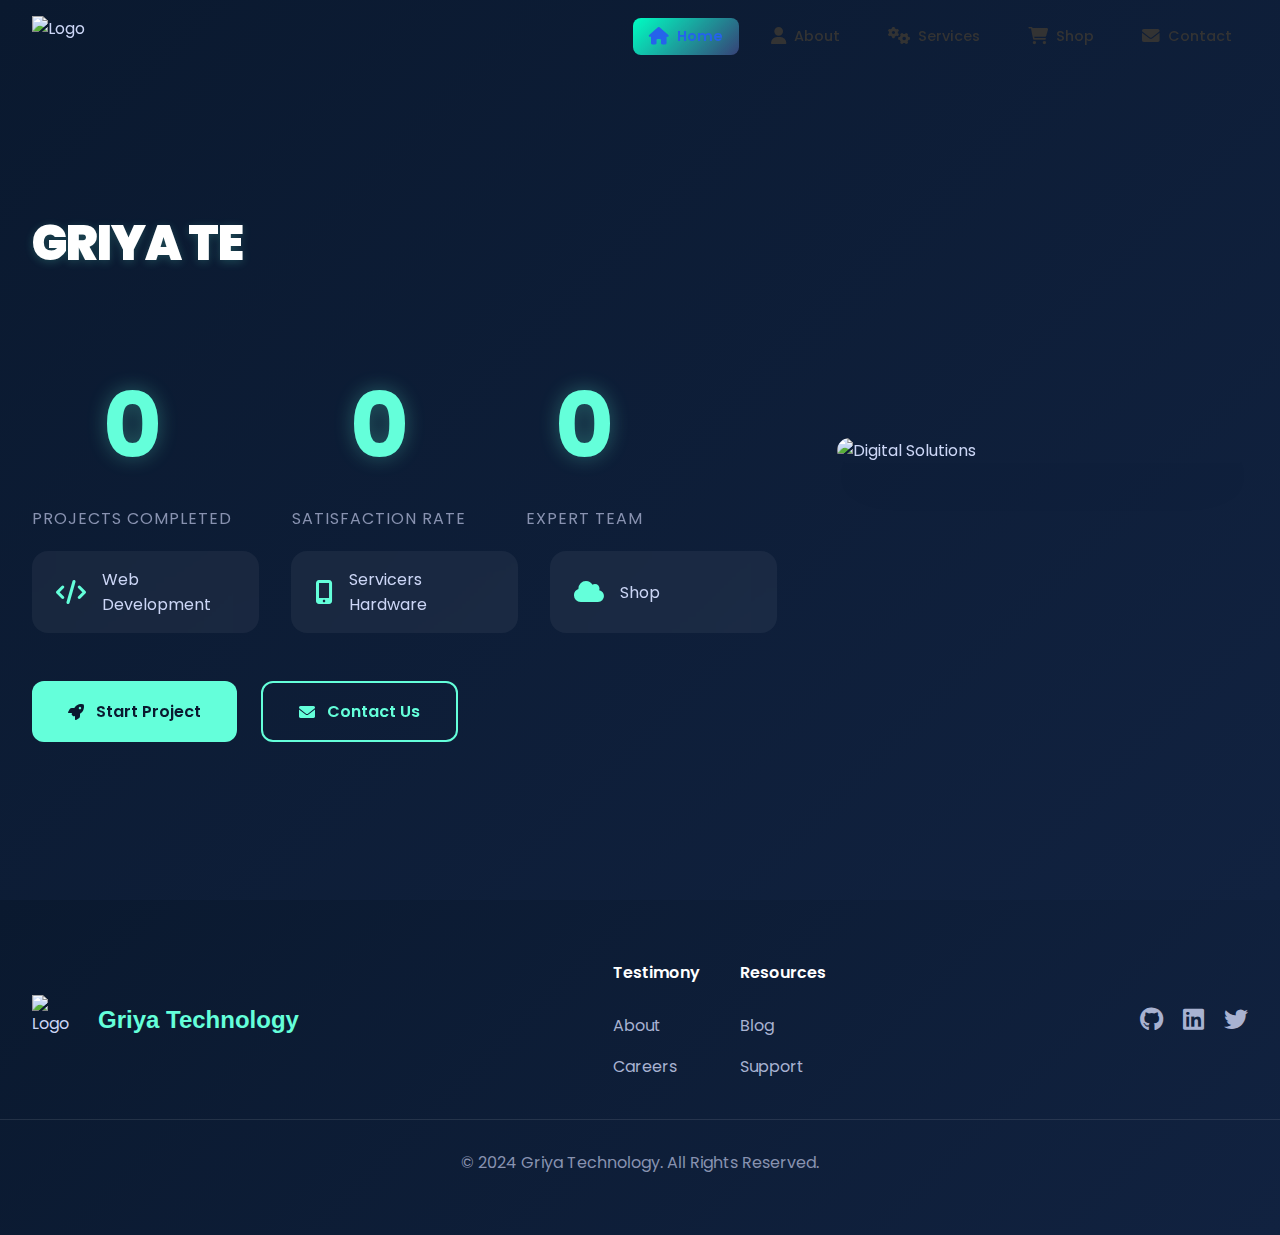
==== index.html @ c9a8cb69 "Add files via upload" ====
<!DOCTYPE html>
<html lang="en">
<head>
    <meta charset="UTF-8">
    <meta name="viewport" content="width=device-width, initial-scale=1.0">
    <title>Griyatechno</title>
    <link href="https://fonts.googleapis.com/css2?family=Poppins:wght@300;400;500;600;700&display=swap" rel="stylesheet">
    <link rel="stylesheet" href="https://cdnjs.cloudflare.com/ajax/libs/font-awesome/6.0.0/css/all.min.css">
    <link href="https://unpkg.com/aos@2.3.1/dist/aos.css" rel="stylesheet">
    <!-- meta tag -->
    <meta name="description" content="Griya Technology provides the best digital solutions and quality services for your business needs">
    <meta name="keywords" content="technology, digital solutions, web development, IT services">
        
    <!-- ikon -->
    <link rel="icon" type="image/png" href="assets/favicon.png">
    <link rel="stylesheet" href="home.css">
</head>
<body>
    
    <!-- loader -->
    <div class="preloader">
        <div class="loader"></div>
    </div>


    <nav class="navbar">
        <div class="nav-brand">
            <img src="/griya-technology/shared/images/WhatsApp_Image_2024-09-19_at_13.24.40__1_-removebg-preview (1).png" alt="Logo" class="logo">
        </div>
        
        <div class="hamburger">
            <span class="bar"></span>
            <span class="bar"></span>
            <span class="bar"></span>
        </div>

        <ul class="nav-menu" data-aos="fade-left">
            <li class="nav-item">
                <a href="/navbar/index.html" class="nav-link active">
                    <i class="fas fa-home"></i> Home
                </a>
            </li>
            <li class="nav-item">
                <a href="#about" class="nav-link">
                    <i class="fas fa-user"></i> About
                </a>
            </li>
            <li class="nav-item">
                <a href="/services/service.html" class="nav-link">
                    <i class="fas fa-cogs"></i> Services
                </a>
            <li class="nav-item">
                <a href="/shop/shop.html" class="nav-link">
                    <i class="fas fa-shopping-cart"></i> Shop
                </a>
            </li>
            <li class="nav-item">
                <a href="#contact" class="nav-link">
                    <i class="fas fa-envelope"></i> Contact
                </a>
            </li>
        </ul>
    </nav>


 <!-- efek partikel -->
 <div id="particles-js"></div>
    
    <!-- trail effect -->
    <canvas id="mouse-trail"></canvas>
    
    <!-- home -->
    <section class="home-section">
        <div class="container">
            <div class="content-wrapper">
                <div class="text-content" data-aos="fade-right" data-aos-duration="1200">
                    <div class="text-animation-container">
                        <div id="typewriter" class="main-title"></div>
                    </div>
                    
                   

                    <div class="counter-stats">
                        <div class="stat-item" data-aos="fade-up" data-aos-delay="100">
                            <span class="stat-number" data-target="150">0</span>
                            <span class="stat-label">Projects Completed</span>
                        </div>
                        <div class="stat-item" data-aos="fade-up" data-aos-delay="200">
                            <span class="stat-number" data-target="98">0</span>
                            <span class="stat-label">Satisfaction Rate</span>
                        </div>
                        <div class="stat-item" data-aos="fade-up" data-aos-delay="300">
                            <span class="stat-number" data-target="50">0</span>
                            <span class="stat-label">Expert Team</span>
                        </div>
                    </div>

                    
                    
                    <div class="features">
                        <div class="feature-item" data-aos="zoom-in" data-aos-delay="100">
                            <i class="fas fa-code"></i>
                            <span>Web Development</span>
                        </div>
                        <div class="feature-item" data-aos="zoom-in" data-aos-delay="200">
                            <i class="fas fa-mobile-alt"></i>
                            <span>Servicers Hardware </span>
                        </div>
                        <div class="feature-item" data-aos="zoom-in" data-aos-delay="300">
                            <i class="fas fa-cloud"></i>
                            <span>Shop</span>
                        </div>
                    </div>
                    
                    <div class="cta-group">
                        <a href="#" class="cta-button primary pulse-animation">
                            <i class="fas fa-rocket"></i>
                            <span>Start Project</span>
                        </a>
                        <a href="#" class="cta-button secondary glow-animation">
                            <i class="fas fa-envelope"></i>
                            <span>Contact Us</span>
                        </a>
                    </div>
                </div>
                
                <div class="media-content" data-aos="fade-up" data-aos-duration="1200">
                    <div class="image-wrapper">
                        <div class="image-overlay"></div>
                        <img src="/griya-technology/shared/images/WhatsApp_Image_2024-09-19_at_13.24.40__1_-removebg-preview (1).png" alt="Digital Solutions">
                        
                        <!-- Floating Elements -->
                        <div class="floating-card success-card">
                            <div class="card-icon">
                                <i class="fas fa-chart-line"></i>
                            </div>
                            <div class="card-content">
                                <span class="card-title">Success Rate</span>
                                <span class="card-value">98%</span>
                            </div>
                        </div>
                        
                        <div class="floating-card experience-card">
                            <div class="card-icon">
                                <i class="fas fa-award"></i>
                            </div>
                            <div class="card-content">
                                <span class="card-title">Years Experience</span>
                                <span class="card-value">10+</span>
                            </div>
                        </div>
                    </div>
                </div>
            </div>
        </div>
    </section>





     







    <footer class="footer">
        <div class="footer-container">
          <div class="footer-logo">
            <img src="/griya-technology/shared/images/WhatsApp_Image_2024-09-19_at_13.24.40__1_-removebg-preview (1).png" alt="Logo">
            <span class="footer-logo-text">Griya Technology</span>
          </div>
          
          <div class="footer-links">
            <div class="footer-column">
              <h4 class="footer-column-title">Testimony</h4>
              <a href="#" class="footer-link">About</a>
              <a href="#" class="footer-link">Careers</a>
            </div>
            <div class="footer-column">
              <h4 class="footer-column-title">Resources</h4>
              <a href="#" class="footer-link">Blog</a>
              <a href="#" class="footer-link">Support</a>
            </div>
          </div>
          
          <div class="footer-social">
            <a href="#" class="social-icon"><i class="fab fa-github"></i></a>
            <a href="#" class="social-icon"><i class="fab fa-linkedin"></i></a>
            <a href="#" class="social-icon"><i class="fab fa-twitter"></i></a>
          </div>
        </div>
        
        <div class="footer-bottom">
          © 2024 Griya Technology. All Rights Reserved.
        </div>
      </footer>






    <!-- link aos dan js-->
    <script src="https://unpkg.com/aos@2.3.1/dist/aos.js"></script>
    <script src="https://cdnjs.cloudflare.com/ajax/libs/particles.js/2.0.0/particles.min.js"></script>
    <script src="home.js"></script>
</body>
</html>
---- home.css ----
* {
  margin: 0;
  padding: 0;
  box-sizing: border-box;
  font-family: 'Poppins', sans-serif;
}

body, html {
background: linear-gradient(135deg, #0a192f 0%, #112240 100%);
background-attachment: fixed;
margin: 0;
padding: 0;
min-height: 100%;
color: #ccd6f6;
}

.navbar {
  background: transparent;
  padding: 1rem 2rem;
  display: flex;
  justify-content: space-between;
  align-items: center;
  box-shadow: 0 4px 20px rgba(0, 0, 0, 0);
  position: fixed;
  top: 0;
  width: 100%;
  z-index: 1000;
}

.nav-brand {
  display: flex;
  align-items: center;
}

.logo {
  height: 40px;
  width: auto;
  transition: transform 0.3s ease;
}

.logo:hover {
  transform: scale(1.05) rotate(2deg);
}

.nav-menu {
  display: flex;
  align-items: center;
  gap: 1rem;
  list-style: none;
}

.nav-item {
  position: relative;
}

.nav-link {
  color: #333;
  text-decoration: none;
  font-size: 0.9rem;
  font-weight: 500;
  transition: all 0.3s ease;
  display: flex;
  align-items: center;
  gap: 0.5rem;
  padding: 0.5rem 1rem;
  border-radius: 8px;
  position: relative;
  overflow: hidden;
  animation: bluePurpleGradientChange 10s infinite; /* Durasi animasi: 3 detik */
  transition: color 0.3s ease;
}

.nav-link i {
  font-size: 1.1rem;
  transition: transform 0.3s ease;
  position: relative;
  z-index: 1;
}


/* pc */
@media (min-width: 769px) {
  .nav-link::before {
      content: '';
      position: absolute;
      top: 0;
      left: 0;
      width: 100%;
      height: 100%;
      background:  linear-gradient(120deg, transparent 0%, transparent 50%, rgba(37, 99, 235, 0.1) 50%, rgba(37, 99, 235, 0.1) 100%);
      transition: transform 0.5s cubic-bezier(0.65, 0, 0.35, 1);
      transform: translateX(-100%);
      z-index: 0;
  }

  .nav-link:hover::before {
      transform: translateX(0);
  }

  .nav-link span {
      position: relative;
      z-index: 1;
  }

  .nav-link:hover {
      color: #2563eb;
  }

  .nav-link:hover i {
      transform: translateY(-3px) rotate(-10deg);
  }

  .nav-item::after {
      content: '';
      position: absolute;
      bottom: 0;
      left: 50%;
      width: 0;
      height: 2px;
      background: linear-gradient(90deg, #2563eb, #6366f1);
      transition: width 0.3s ease, left 0.3s ease;
  }

  .nav-item:hover::after {
      width: 100%;
      left: 0;
  }
}

/* hamburger menu */
.hamburger {
  display: none;
  cursor: pointer;
  padding: 0.5rem;
  border-radius: 8px;
  transition: all 0.3s ease;
  z-index: 1001;
  background-color: transparent;
}

.bar {
  display: block;
  width: 25px;
  height: 3px;
  margin: 5px auto;
  transition: all 0.4s cubic-bezier(0.68, -0.6, 0.32, 1.6);
  background-color: rgb(221, 243, 255);
  border-radius: 2px;
}

/* hp */
@media (max-width: 768px) {
  .hamburger {
      display: block;
  }

  .hamburger:hover {
      background-color: rgba(37, 99, 235, 0.1);
      transform: scale(1.05);
  }

  .hamburger.active {
      transform: rotate(180deg);
  }

  .hamburger.active .bar:nth-child(1) {
      transform: rotate(45deg) translate(6px, 6px);
  }

  .hamburger.active .bar:nth-child(2) {
      opacity: 0;
      transform: translateX(-15px);
  }

  .hamburger.active .bar:nth-child(3) {
      transform: rotate(-45deg) translate(6px, -6px);
  }

  .nav-menu {
      position: fixed;
      right: -100%;
      top: 70px;
      gap: 0;
      flex-direction: column;
      background: transparent;
      width: 300px;
      padding: 2rem;
      border-radius: 20px;
      box-shadow: 0 10px 30px rgba(0, 0, 0, 0);
      transition: all 0.5s cubic-bezier(0.68, -0.55, 0.265, 1.55);
      transform: translateX(100px) scale(0.8);
      opacity: 0;
      pointer-events: none;
  }

  .nav-menu.active {
      right: 10px;
      transform: translateX(0) scale(1);
      opacity: 1;
      pointer-events: auto;
  }

  .nav-item {
      width: 100%;
      margin: 8px 0;
      transform: translateX(50px);
      opacity: 0;
      transition: all 0.5s ease;
  }

  .nav-menu.active .nav-item {
      transform: translateX(0);
      opacity: 1;
  }

  .nav-link {
      padding: 1rem 1.5rem;
      background: rgba(195, 226, 246, 0.888);
      border: 1px solid rgba(37, 99, 235, 0.1);
      width: 100%;
      transition: all 0.3s ease;
  }

  /* hamburger active */
  .nav-link:hover {
      background: linear-gradient(135deg, rgb(183, 255, 238), rgba(136, 138, 247, 0.341));
      color: #2563eb;
      transform: translateX(10px);
      border-color: rgba(37, 99, 235, 0.3);
      box-shadow: 0 4px 12px rgba(37, 99, 235, 0.1);
  }

  .nav-link:hover i {
      transform: translateX(5px) rotate(15deg);
      color: #2563eb;
  }

  /* animasi delay */
  .nav-menu.active .nav-item:nth-child(1) { transition-delay: 0.1s; }
  .nav-menu.active .nav-item:nth-child(2) { transition-delay: 0.2s; }
  .nav-menu.active .nav-item:nth-child(3) { transition-delay: 0.3s; }
  .nav-menu.active .nav-item:nth-child(4) { transition-delay: 0.4s; }
  .nav-menu.active .nav-item:nth-child(5) { transition-delay: 0.5s; }
  .nav-menu.active .nav-item:nth-child(6) { transition-delay: 0.6s; }
  .nav-menu.active .nav-item:nth-child(7) { transition-delay: 0.7s; }

  /* animasi pu,ses */
  @keyframes pulse {
      0% { transform: scale(1); }
      50% { transform: scale(1.02); }
      100% { transform: scale(1); }
  }

  .nav-link:active {
      animation: pulse 0.3s ease;
  }
}

/* halaman active */
.nav-link.active {
  color: #2563eb;
  background: linear-gradient(135deg, rgb(0, 255, 195), rgba(136, 138, 247, 0.341));
  font-weight: 600;
}

/* animasi pas scrolling */
html {
  scroll-behavior: smooth;
}

/* ini opsional = menambahkan warna gradasi */
body {
  background: linear-gradient(135deg, #f0f4ff, #ffffff);
  min-height: 100vh;
}

/* navbar pas scroll */
.navbar.scrolled {

background-color: rgba(0, 0, 0, 0.223);
backdrop-filter: blur(2px);

}

/* indikator animasi */
.scroll-indicator {
  position: fixed;
  bottom: 20px;
  left: 50%;
  transform: translateX(-50%);
  opacity: 0;
  transition: opacity 0.3s ease;
}

.scroll-indicator.visible {
  opacity: 1;
}

@keyframes bluePurpleGradientChange {
0% {
    color: #1e3a8a; /* Biru Tua */
}
25% {
    color: #2563eb; /* Biru Sedang */
}
50% {
    color: #7c3aed; /* Ungu Tua */
}
75% {
    color: #a78bfa; /* Ungu Muda */
}
100% {
    color: #1e3a8a; /* Kembali ke Biru Tua */
}
}










/* Particles Background */
#particles-js {
position: fixed;
width: 100%;
height: 100%;
top: 0;
left: 0;
background: linear-gradient(135deg, #0a192f 0%, #112240 100%);
background-attachment: fixed;
z-index: 1;
}

#mouse-trail {
  position: fixed;
  top: 0;
  left: 0;
  pointer-events: none;
  z-index: 2;
  mix-blend-mode: screen;
}

.home-section {
  position: relative;
  min-height: 100vh;
  display: flex;
  align-items: center;
  padding: 80px 0;
  z-index: 2;
  overflow: hidden;
}

.container {
  max-width: 1280px;
  margin: 0 auto;
  padding: 0 32px;
  width: 100%;
}

.content-wrapper {
  display: flex;
  align-items: center;
  gap: 60px;
  flex-wrap: wrap;
}

.text-animation-container {
  height: 120px;
  margin-bottom: 1px;
  margin-top: 60px;
  position: relative;
}

.main-title {
  font-family: 'Montserrat', sans-serif;
  font-size: clamp(32px, 5vw, 48px);
  font-weight: 900;
  color: #ffffff;
  line-height: 1.1;
  letter-spacing: -0.02em;
  text-shadow: 0 2px 10px rgba(100, 255, 218, 0.2);
  margin-bottom: 16px;
}

.counter-stats {
  display: flex;
  gap: 60px;
  margin: 20px 0;
  flex-wrap: wrap;
}

.stat-item {
  text-align: center;
  position: relative;
}

.stat-item::after {
  content: '';
  position: absolute;
  bottom: -8px;
  left: 50%;
  transform: translateX(-50%);
  width: 40%;
  height: 3px;
  background: #64ffda;
  border-radius: 2px;
  opacity: 0;
  transition: all 0.3s ease;
}

.stat-item:hover::after {
  opacity: 1;
  width: 80%;
}

.stat-number {
  font-size: clamp(60px, 8vw, 90px);
  font-weight: 700;
  color: #64ffda;
  display: block;
  margin-bottom: 12px;
  text-shadow: 0 0 20px rgba(100, 255, 218, 0.3);
}

.stat-label {
  color: #8892b0;
  font-size: 16px;
  text-transform: uppercase;
  letter-spacing: 1px;
}

.description {
  font-family: 'Inter', sans-serif;
  font-size: clamp(16px, 2vw, 20px);
  color: #a8b2d1;
  line-height: 1.8;
  margin-bottom: 48px;
  max-width: 600px;
}

.features {
  display: flex;
  gap: 32px;
  margin-bottom: 48px;
  flex-wrap: wrap;
}

.feature-item {
  display: flex;
  align-items: center;
  gap: 16px;
  color: #ccd6f6;
  padding: 16px 24px;
  background: rgba(255, 255, 255, 0.05);
  border-radius: 16px;
  transition: all 0.4s cubic-bezier(0.175, 0.885, 0.32, 1.275);
  backdrop-filter: blur(10px);
  flex: 1;
  min-width: 200px;
}

.feature-item:hover {
  transform: translateY(-8px) scale(1.02);
  background: rgba(100, 255, 218, 0.1);
  box-shadow: 0 10px 30px -10px rgba(100, 255, 218, 0.2);
}

.feature-item i {
  color: #64ffda;
  font-size: 24px;
  transition: transform 0.3s ease;
}

.feature-item:hover i {
  transform: scale(1.2);
}

.cta-group {
  display: flex;
  gap: 24px;
  flex-wrap: wrap;
}

.cta-button {
  display: flex;
  align-items: center;
  gap: 12px;
  padding: 16px 36px;
  border-radius: 12px;
  font-family: 'Inter', sans-serif;
  font-weight: 600;
  text-decoration: none;
  transition: all 0.3s cubic-bezier(0.4, 0, 0.2, 1);
  position: relative;
  overflow: hidden;
}

.cta-button.primary {
  background: #64ffda;
  color: #0a192f;
}

.cta-button.primary:hover {
  background: #a8fff1;
  transform: translateY(-2px);
}

.cta-button.secondary {
  background: transparent;
  border: 2px solid #64ffda;
  color: #64ffda;
}

.cta-button.secondary:hover {
  background: rgba(100, 255, 218, 0.1);
  transform: translateY(-2px);
}

.media-content {
  flex: 1;
  position: relative;
  min-width: 300px;
}

.image-wrapper {
  position: relative;
  border-radius: 24px;
  overflow: hidden;
  box-shadow: 0 25px 50px -12px rgba(0, 0, 0, 0.4);
}

.image-overlay {
  position: absolute;
  top: 0;
  left: 0;
  width: 100%;
  height: 100%;
  background: linear-gradient(45deg, rgba(100, 255, 218, 0.2), transparent);
  z-index: 1;
  opacity: 0;
  transition: opacity 0.3s ease;
}

.image-wrapper:hover .image-overlay {
  opacity: 1;
}

.image-wrapper img {
  width: 100%;
  height: auto;
  display: block;
  transition: transform 0.6s cubic-bezier(0.4, 0, 0.2, 1);
}

.image-wrapper:hover img {
  transform: scale(1.08);
}

.floating-card {
  position: absolute;
  background: rgba(255, 255, 255, 0.08);
  backdrop-filter: blur(16px);
  padding: 24px;
  border-radius: 20px;
  display: flex;
  align-items: center;
  gap: 20px;
  z-index: 2;
  transition: all 0.4s cubic-bezier(0.175, 0.885, 0.32, 1.275);
  border: 1px solid rgba(255, 255, 255, 0.1);
}

.success-card {
  bottom: 40px;
  right: -40px;
}

.experience-card {
  top: 40px;
  left: -40px;
}

.floating-card:hover {
  transform: translateY(-8px) scale(1.05);
  background: rgba(255, 255, 255, 0.12);
  border-color: rgba(100, 255, 218, 0.3);
}

.card-icon {
  width: 56px;
  height: 56px;
  background: #64ffda;
  border-radius: 16px;
  display: flex;
  align-items: center;
  justify-content: center;
  transition: all 0.3s ease;
}

.floating-card:hover .card-icon {
  transform: rotate(10deg) scale(1.1);
}

.card-icon i {
  color: #0a192f;
  font-size: 28px;
}

.card-content {
  display: flex;
  flex-direction: column;
}

.card-title {
  color: #ccd6f6;
  font-size: 16px;
  margin-bottom: 6px;
  font-weight: 500;
}

.card-value {
  color: #ffffff;
  font-size: 28px;
  font-weight: 700;
  letter-spacing: -0.02em;
}

.scroll-indicator {
  position: absolute;
  bottom: 48px;
  left: 50%;
  transform: translateX(-50%);
  display: flex;
  flex-direction: column;
  align-items: center;
  gap: 12px;
  opacity: 0.8;
  transition: opacity 0.3s ease;
}

.scroll-indicator:hover {
  opacity: 1;
}

.mouse {
  width: 32px;
  height: 48px;
  border: 2px solid #64ffda;
  border-radius: 24px;
  display: flex;
  justify-content: center;
  padding-top: 10px;
}

.wheel {
  width: 4px;
  height: 8px;
  background-color: #64ffda;
  border-radius: 2px;
  animation: scroll 2s cubic-bezier(0.76, 0, 0.3, 1) infinite;
}

.arrow {
  width: 14px;
  height: 14px;
  border-right: 2px solid #64ffda;
  border-bottom: 2px solid #64ffda;
  transform: rotate(45deg);
  animation: arrow-bounce 2s cubic-bezier(0.76, 0, 0.3, 1) infinite;
}


/* keyframes */
@keyframes scroll {
  0% {
    transform: translateY(0);
    opacity: 1;
  }
  60% {
    transform: translateY(20px);
    opacity: 0;
  }
  100% {
    transform: translateY(0);
    opacity: 1;
  }
}

@keyframes arrow-bounce {
  0%, 100% {
    transform: rotate(45deg) translate(0, 0);
  }
  50% {
    transform: rotate(45deg) translate(8px, 8px);
  }
}




:root {
--primary-color: #64ffda;
--dark-background: #0a192f;
--text-color: #ccd6f6;
}

/* Hp */
@media only screen and (max-width: 480px) {
.container {
  padding: 0 12px;
  max-width: 100%;
}

.content-wrapper {
  flex-direction: column;
  align-items: center;
}

.main-title {
  font-size: 40px;
  text-align: center;
}

.description {
  font-size: 14px;
  text-align: center;
  max-width: 100%;
}

.counter-stats {
  display: grid;
  grid-template-columns: repeat(3, 1fr); 
  gap: 25px; 
  justify-content: center; 
  padding: 10px; 
  font-size: 14px; 
}


.features {
  justify-content: center;
  gap: 25px;
}

.feature-item {
  width: calc(50% - 25px);
  max-width: 100px;
}

.cta-group {
  flex-direction: column;
  align-items: center;
  gap: 15px;
}

.cta-button {
  width: 100%;
  max-width: 300px;
}

.media-content {
  width: 100%;
}

.floating-card {
  width: 100%;
  max-width: 320px;
  margin: 10px 0;
  padding: 20px;
}

.card-icon {
  width: 85px;
  height: 40px;
}

.card-value {
  font-size: 18px;
}
}

/* tablwt */
@media only screen and (min-width: 481px) and (max-width: 768px) {
.container {
  padding: 0 24px;
}

.content-wrapper {
  flex-direction: column;
  align-items: center;
}

.main-title {
  font-size: 36px;
  text-align: center;
}

.description {
  font-size: 16px;
  text-align: center;
  max-width: 100%;
}

.counter-stats {
  justify-content: center;
  gap: 40px;
}

.features {
  justify-content: center;
  gap: 25px;
}

.feature-item {
  width: calc(50% - 25px);
  max-width: 400px;
}

.cta-group {
  flex-direction: column;
  align-items: center;
  gap: 20px;
}

.cta-button {
  width: 100%;
  max-width: 400px;
}
}

/* laptop/dekstop */
@media only screen and (min-width: 769px) and (max-width: 1024px) {
.container {
  max-width: 1024px;
  padding: 0 32px;
}

.content-wrapper {
  gap: 40px;
}

.features {
  gap: 30px;
}

.feature-item {
  flex-basis: calc(33.33% - 30px);
}
}


@media only screen and (-webkit-min-device-pixel-ratio: 2), 
     only screen and (min-resolution: 192dpi) {
.main-title {
  text-shadow: 0 2px 15px rgba(100, 255, 218, 0.3);
}

.stat-number {
  text-shadow: 0 0 25px rgba(100, 255, 218, 0.4);
}
}







@keyframes glowing{
  0% {background-position: 0 0;}
  50% {background-position: 400% 0;}
  100% {background-position: 0 0;}
}
















/* Footer Styling */
.footer {
background: linear-gradient(135deg, #0a192f 0%, #112240 100%);
color: #ccd6f6;
padding: 60px 0;
position: relative;
z-index: 3;
}

.footer-container {
max-width: 1280px;
margin: 0 auto;
padding: 0 32px;
display: flex;
justify-content: space-between;
align-items: center;
flex-wrap: wrap;
}

.footer-logo {
display: flex;
align-items: center;
gap: 16px;
}

.footer-logo img {
width: 50px;
height: 50px;
}

.footer-logo-text {
font-family: 'Montserrat', sans-serif;
font-size: 24px;
font-weight: 700;
color: #64ffda;
}

.footer-links {
display: flex;
gap: 40px;
}

.footer-column {
display: flex;
flex-direction: column;
gap: 16px;
}

.footer-column-title {
color: #ffffff;
font-weight: 600;
margin-bottom: 12px;
}

.footer-link {
color: #a8b2d1;
text-decoration: none;
transition: color 0.3s ease;
}

.footer-link:hover {
color: #64ffda;
}

.footer-social {
display: flex;
gap: 20px;
}

.social-icon {
color: #a8b2d1;
font-size: 24px;
transition: color 0.3s ease, transform 0.3s ease;
}

.social-icon:hover {
color: #64ffda;
transform: scale(1.2);
}

.footer-bottom {
border-top: 1px solid rgba(255, 255, 255, 0.1);
padding-top: 30px;
margin-top: 40px;
text-align: center;
color: #8892b0;
}

/* Responsive Adjustments */
@media only screen and (max-width: 768px) {
.footer-container {
  flex-direction: column;
  text-align: center;
  gap: 40px;
  padding: 0 24px;
}

.footer-links {
  flex-direction: column;
  gap: 30px;
  align-items: center;
}

.footer-column {
  align-items: center;
}

.footer-social {
  justify-content: center;
}
}

@media only screen and (max-width: 480px) {
.footer {
  padding: 40px 0;
}

.footer-logo-text {
  font-size: 20px;
}

.footer-links {
  gap: 20px;
}

.social-icon {
  font-size: 20px;
}
}
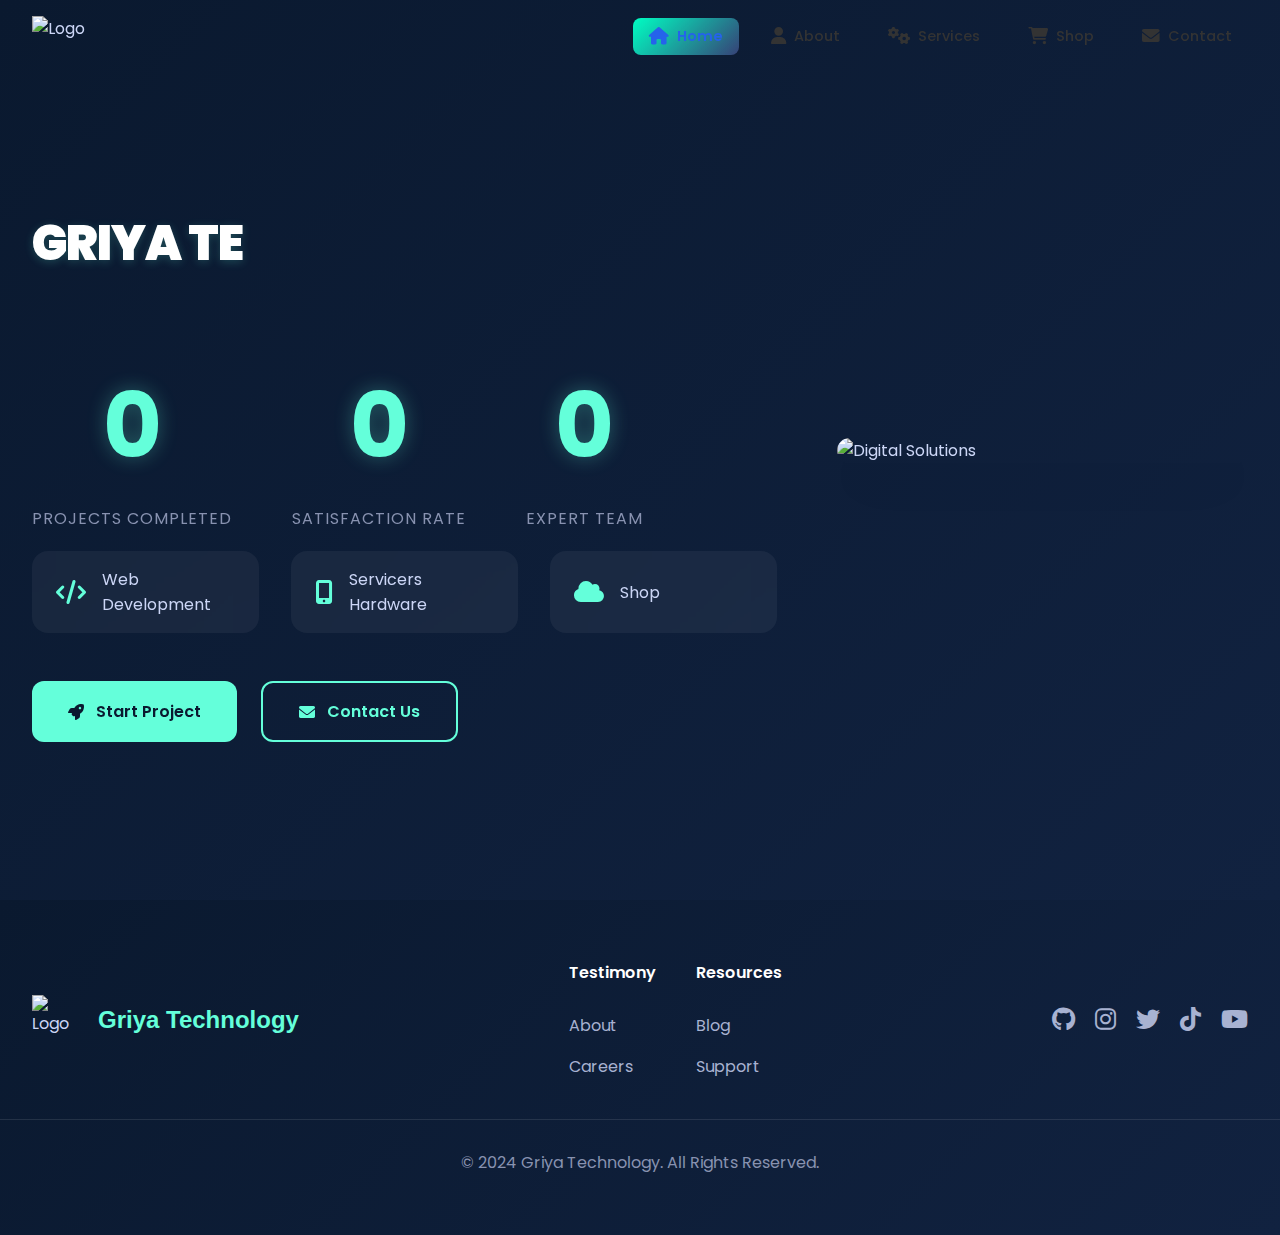
==== commit 787d271b: "Update index.html" ====
--- a/index.html
+++ b/index.html
@@ -46,7 +46,7 @@
                 </a>
             </li>
             <li class="nav-item">
-                <a href="/services/service.html" class="nav-link">
+                <a href="services/services.html" class="nav-link">
                     <i class="fas fa-cogs"></i> Services
                 </a>
             <li class="nav-item">
@@ -113,7 +113,7 @@
                     </div>
                     
                     <div class="cta-group">
-                        <a href="#" class="cta-button primary pulse-animation">
+                        <a href="/griya-technology/home/services/services.html" class="cta-button primary pulse-animation">
                             <i class="fas fa-rocket"></i>
                             <span>Start Project</span>
                         </a>
@@ -146,7 +146,7 @@
                             </div>
                             <div class="card-content">
                                 <span class="card-title">Years Experience</span>
-                                <span class="card-value">10+</span>
+                                <span class="card-value">5+</span>
                             </div>
                         </div>
                     </div>
@@ -188,9 +188,11 @@
           </div>
           
           <div class="footer-social">
-            <a href="#" class="social-icon"><i class="fab fa-github"></i></a>
-            <a href="#" class="social-icon"><i class="fab fa-linkedin"></i></a>
-            <a href="#" class="social-icon"><i class="fab fa-twitter"></i></a>
+            <a href="https://github.com/Griya-Technology" class="social-icon"><i class="fab fa-github"></i></a>
+            <a href="https://www.instagram.com/griya.techno?igsh=Ymp2Z24yc2F6Y2Vr" class="social-icon"><i class="fab fa-instagram"></i></a>
+            <a href="https://x.com/griyatehcno" class="social-icon"><i class="fab fa-twitter"></i></a>
+            <a href="https://www.tiktok.com/@griya.techno?_t=ZS-8tLkBLhXbF9&_r=1" class="social-icon"><i class="fab fa-tiktok"></i></a>
+            <a href="https://youtube.com/@griyatechno-r7w?si=U_Pff_924AcykjQF" class="social-icon"><i class="fab fa-youtube"></i></a>
           </div>
         </div>
         
@@ -209,4 +211,4 @@
     <script src="https://cdnjs.cloudflare.com/ajax/libs/particles.js/2.0.0/particles.min.js"></script>
     <script src="home.js"></script>
 </body>
-</html>+</html>
